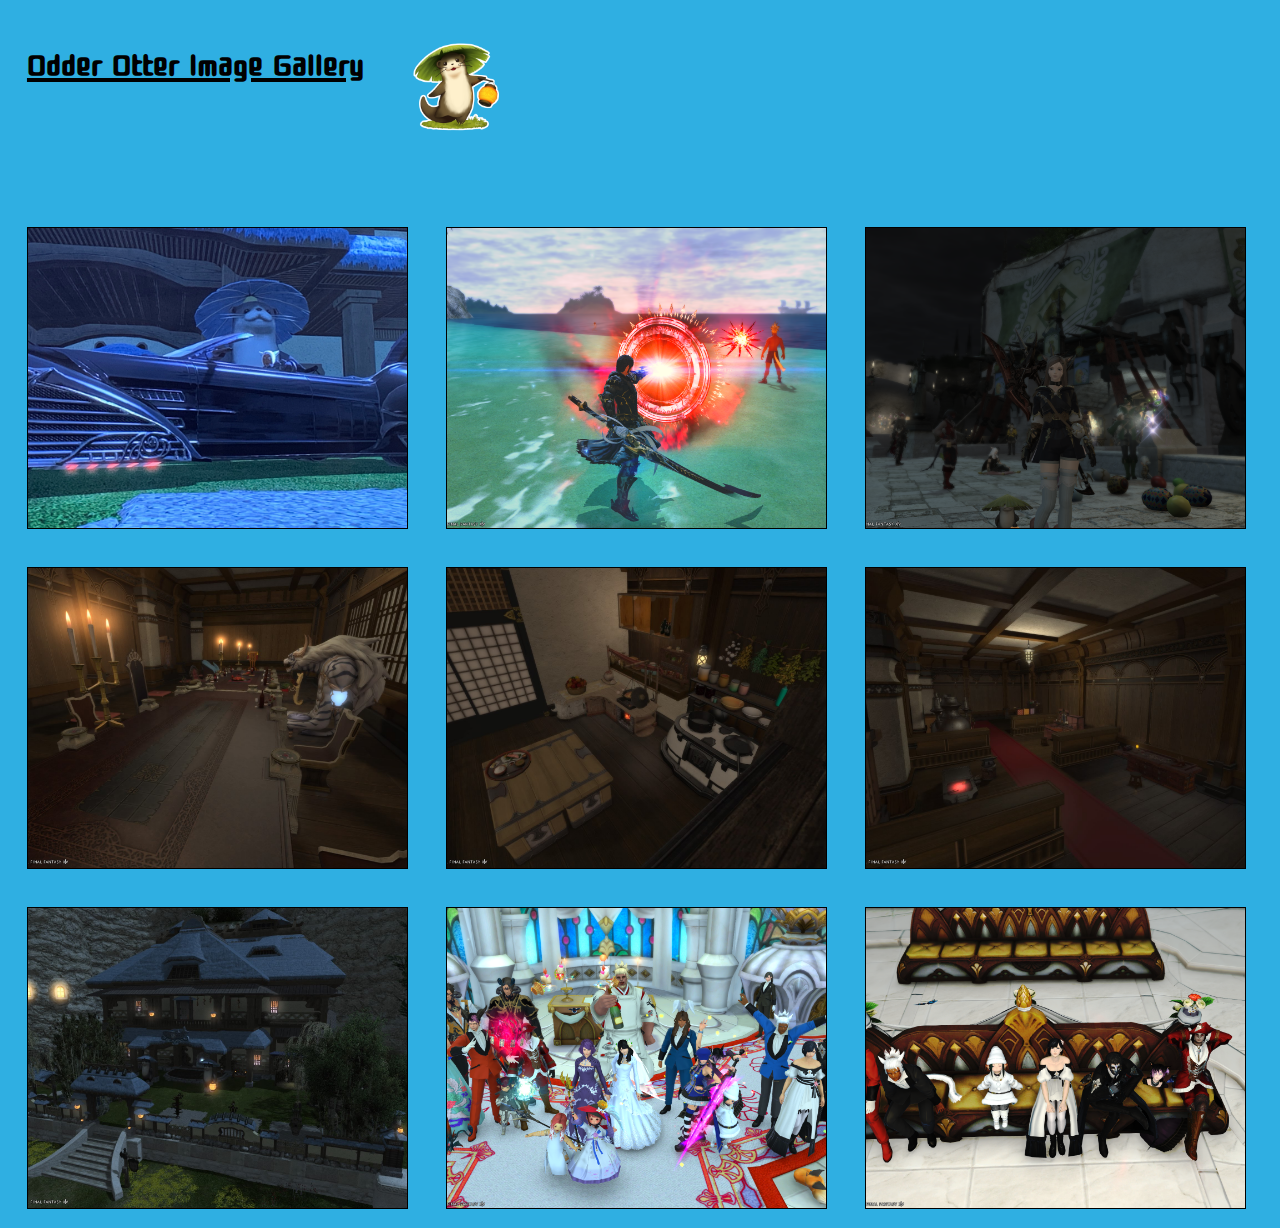
==== Odder_Otters/odderGallery/imageGallery.html @ 3eeb911a "Added skeleton for image gallery" ====
<!DOCTYPE html>
<html>
<head>
	<title>Image Gallery</title>
	<link href="https://fonts.googleapis.com/css?family=Cute+Font" rel="stylesheet">
	<link rel="stylesheet" type="text/css" href="imageGallery.css">
</head>
<body>

<div class="together" id="header"><h1 id="textOdder">Odder Otter Image Gallery</h1></div>
<div class="together" id="box"><img id="Logo" src="odderOdderLogo.png"></div>




<div class="image image1"></div>
<div class="image image2"></div>
<div class="image image3"></div>
<div class="image image4"></div>
<div class="image image5"></div>
<div class="image image6"></div>
<div class="image image7"></div>
<div class="image image8"></div>
<div class="image image9"></div>
</body>
</html>
---- Odder_Otters/odderGallery/imageGallery.css ----
body {
	background-color: #2FAFE2;
}

.image {
	height: 300px;
	width: 30%;
	margin: 1.50%;
	float: left;
	background-size: cover;
	background-position:center center;
	border: 1px solid black;
}

#textOdder {
	text-decoration: underline;
	font-family: "Cute Font", cursive;
	font-size: 45px;
}

#Logo {
	height: 100px;
	width: 100px;
	padding-top: 30px;
}

#header{
	width: 30%;
	height: 100px;
	margin-left: 1.50%;
	/*background-color: blue;*/
	margin-bottom: 100px;
}

#box {
	width: 40%;
	height: 100px;
	/*background-color: red;*/
	margin-bottom: 100px;
}
.together {
	float: left;
}

.image1 {
	background-image: url(odderOdder1.jpg);
}

.image2 {
	background-image: url(odderOdder2.png);
}

.image3 {
	background-image: url(odderOdder3.jpg);
}

.image4 {
	background-image: url(odderOdder4.jpg);
}

.image5 {
	background-image: url(odderOdder5.jpg);
}

.image6 {
	background-image: url(odderOdder6.jpg);
}

.image7 {
	background-image: url(odderOdder7.jpg);
}

.image8 {
	background-image: url(odderOdder8.png);
}

.image9 {
	background-image: url(odderOdder9.png);
}
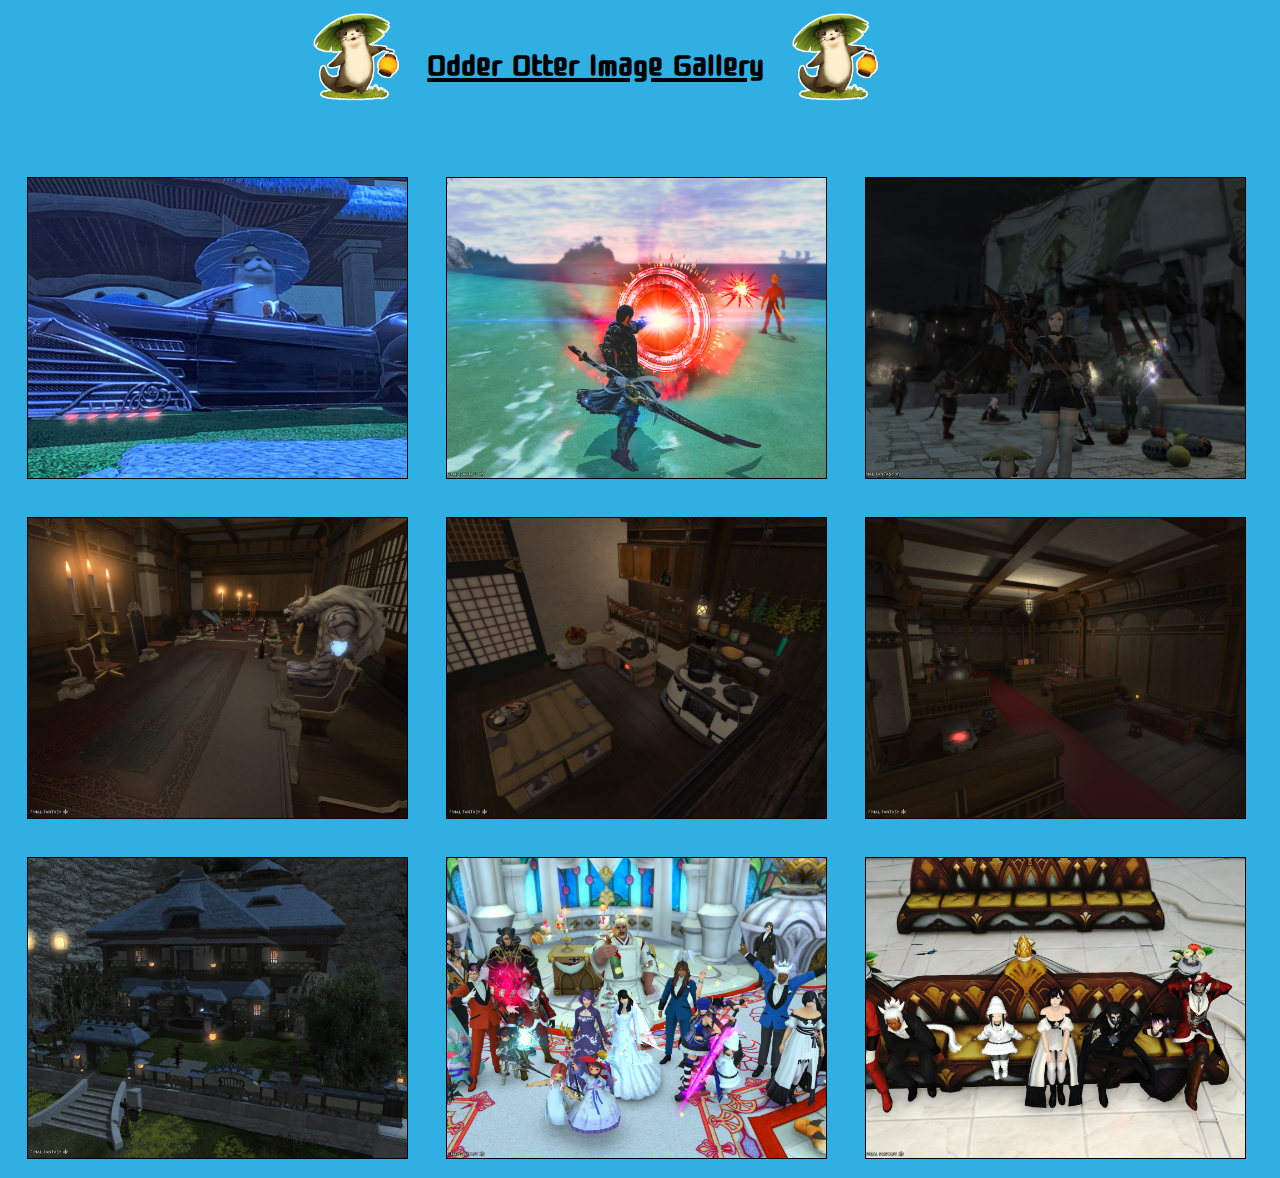
==== commit fdc707d4: "All new work to be done one this branch...Updated" ====
--- a/Odder_Otters/odderGallery/imageGallery.html
+++ b/Odder_Otters/odderGallery/imageGallery.html
@@ -6,9 +6,9 @@
 	<link rel="stylesheet" type="text/css" href="imageGallery.css">
 </head>
 <body>
-
+<div class="together" id="box1"><img id="syn" class="Logo" src="odderOdderLogo.png"></div>
 <div class="together" id="header"><h1 id="textOdder">Odder Otter Image Gallery</h1></div>
-<div class="together" id="box"><img id="Logo" src="odderOdderLogo.png"></div>
+<div class="together" id="box"><img class="Logo" src="odderOdderLogo.png"></div>
 
 
 
--- a/Odder_Otters/odderGallery/imageGallery.css
+++ b/Odder_Otters/odderGallery/imageGallery.css
@@ -16,28 +16,42 @@
 	text-decoration: underline;
 	font-family: "Cute Font", cursive;
 	font-size: 45px;
+	text-align: center;
+
 }
 
-#Logo {
+#syn {
+    float: right;
+}
+
+.Logo {
 	height: 100px;
 	width: 100px;
-	padding-top: 30px;
+
 }
 
 #header{
 	width: 30%;
 	height: 100px;
+	/*background-color: blue;*/
+	margin-bottom: 50px;
+}
+
+#box1 {
+	width: 30%;
+	height: 100px;
+	/*background-color: green;*/
+	margin-bottom: 50px;
 	margin-left: 1.50%;
-	/*background-color: blue;*/
-	margin-bottom: 100px;
 }
 
 #box {
-	width: 40%;
+	width: 30%;
 	height: 100px;
 	/*background-color: red;*/
-	margin-bottom: 100px;
+	margin-bottom: 50px;
 }
+
 .together {
 	float: left;
 }
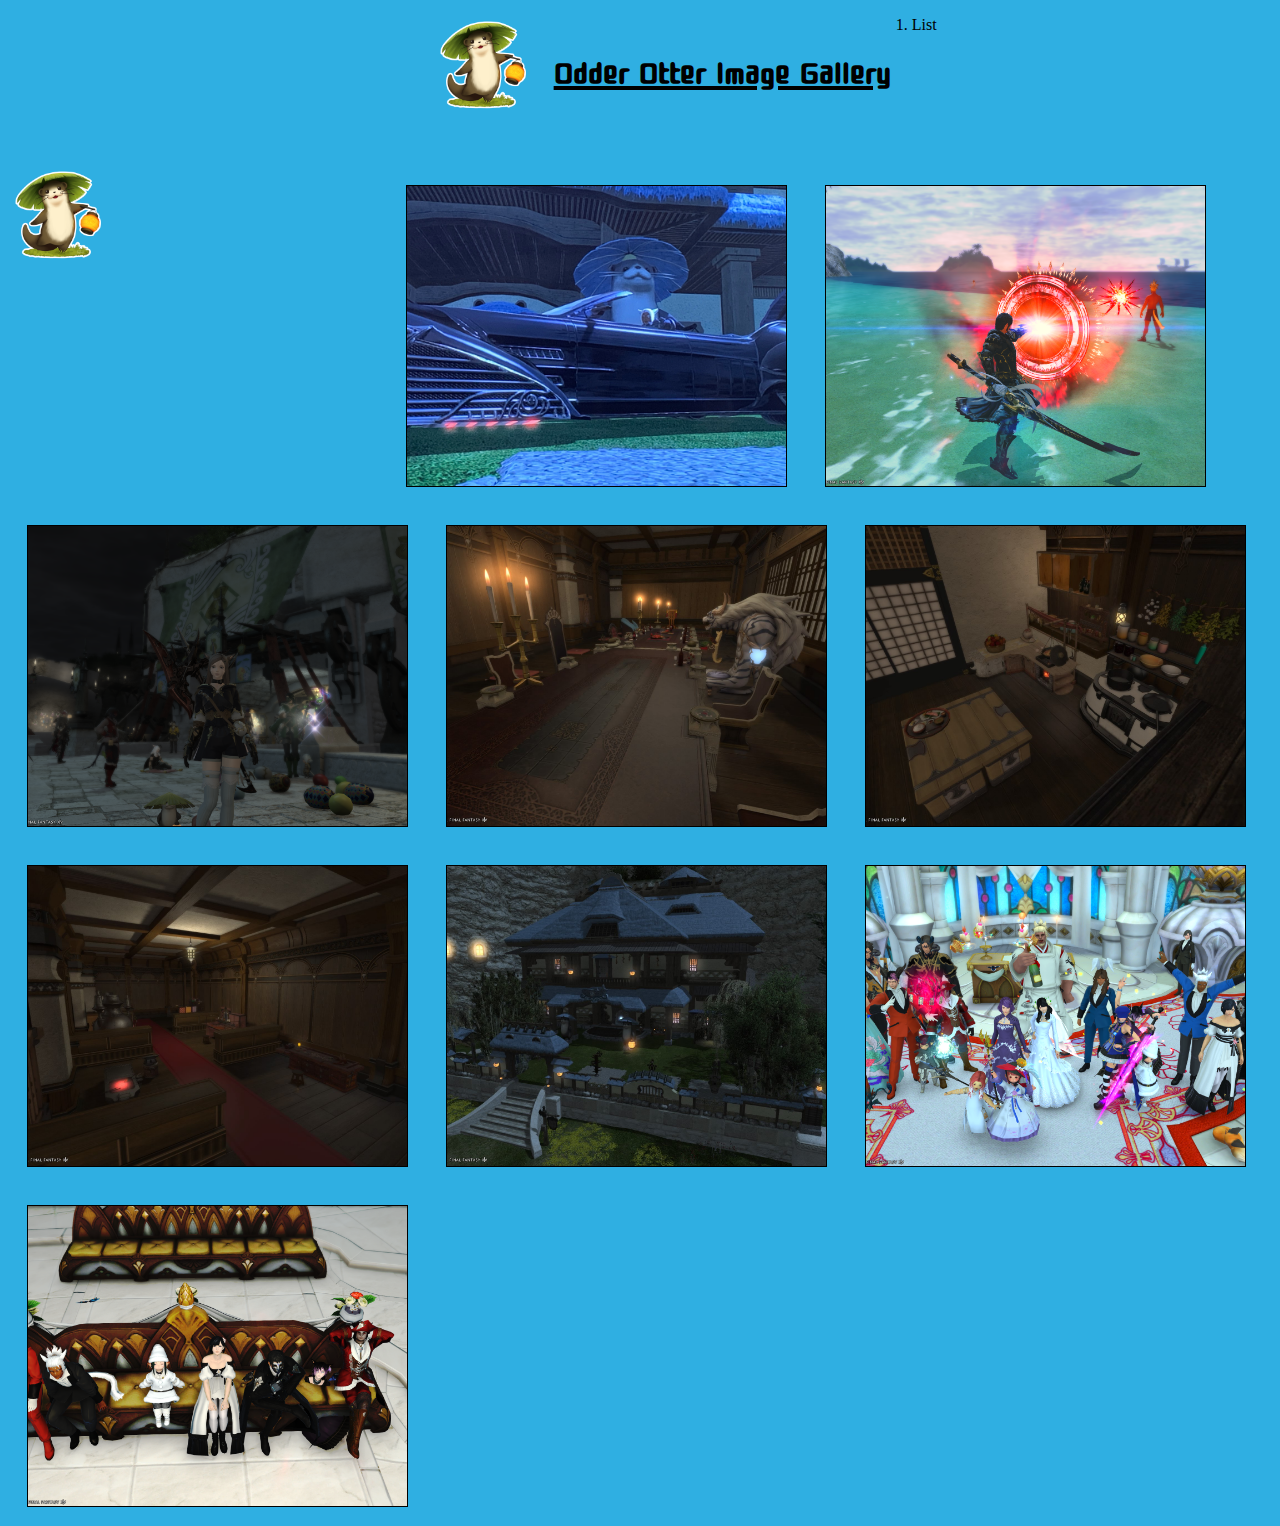
==== commit 26ff31f0: "Added comments, must clone from gallery branch" ====
--- a/Odder_Otters/odderGallery/imageGallery.html
+++ b/Odder_Otters/odderGallery/imageGallery.html
@@ -22,5 +22,11 @@
 <div class="image image7"></div>
 <div class="image image8"></div>
 <div class="image image9"></div>
+
+<div>
+	<ol>
+		<li>List</li>
+	</ol>
+</div>
 </body>
 </html>--- a/Odder_Otters/odderGallery/imageGallery.css
+++ b/Odder_Otters/odderGallery/imageGallery.css
@@ -2,6 +2,7 @@
 	background-color: #2FAFE2;
 }
 
+/*Formatting for the images, these are organized into individual divs*/
 .image {
 	height: 300px;
 	width: 30%;
@@ -12,6 +13,7 @@
 	border: 1px solid black;
 }
 
+/*This is the headers text*/
 #textOdder {
 	text-decoration: underline;
 	font-family: "Cute Font", cursive;
@@ -20,16 +22,19 @@
 
 }
 
+/*ID setup for the image to the left of the header to have it float up against the header div*/
 #syn {
     float: right;
 }
 
+/*Class for both logos to compress the image to a good size*/
 .Logo {
 	height: 100px;
 	width: 100px;
 
 }
 
+/*header div used to contain header info*/
 #header{
 	width: 30%;
 	height: 100px;
@@ -37,14 +42,16 @@
 	margin-bottom: 50px;
 }
 
+/*Div setup for the image to the left of the header NOTE! This needs work, need to split them up so they are perfectly centered 40% is not ok*/
 #box1 {
-	width: 30%;
+	width: 40%;
 	height: 100px;
 	/*background-color: green;*/
 	margin-bottom: 50px;
 	margin-left: 1.50%;
 }
 
+/*Div setup for the image to the right of the header*/
 #box {
 	width: 30%;
 	height: 100px;
@@ -52,10 +59,12 @@
 	margin-bottom: 50px;
 }
 
+/*Class setup to allow divs to horizontally line up*/
 .together {
 	float: left;
 }
 
+/*Currently how the images are setup, each image has the class image and nth-of-image, image is the formatting for the grid*/
 .image1 {
 	background-image: url(odderOdder1.jpg);
 }
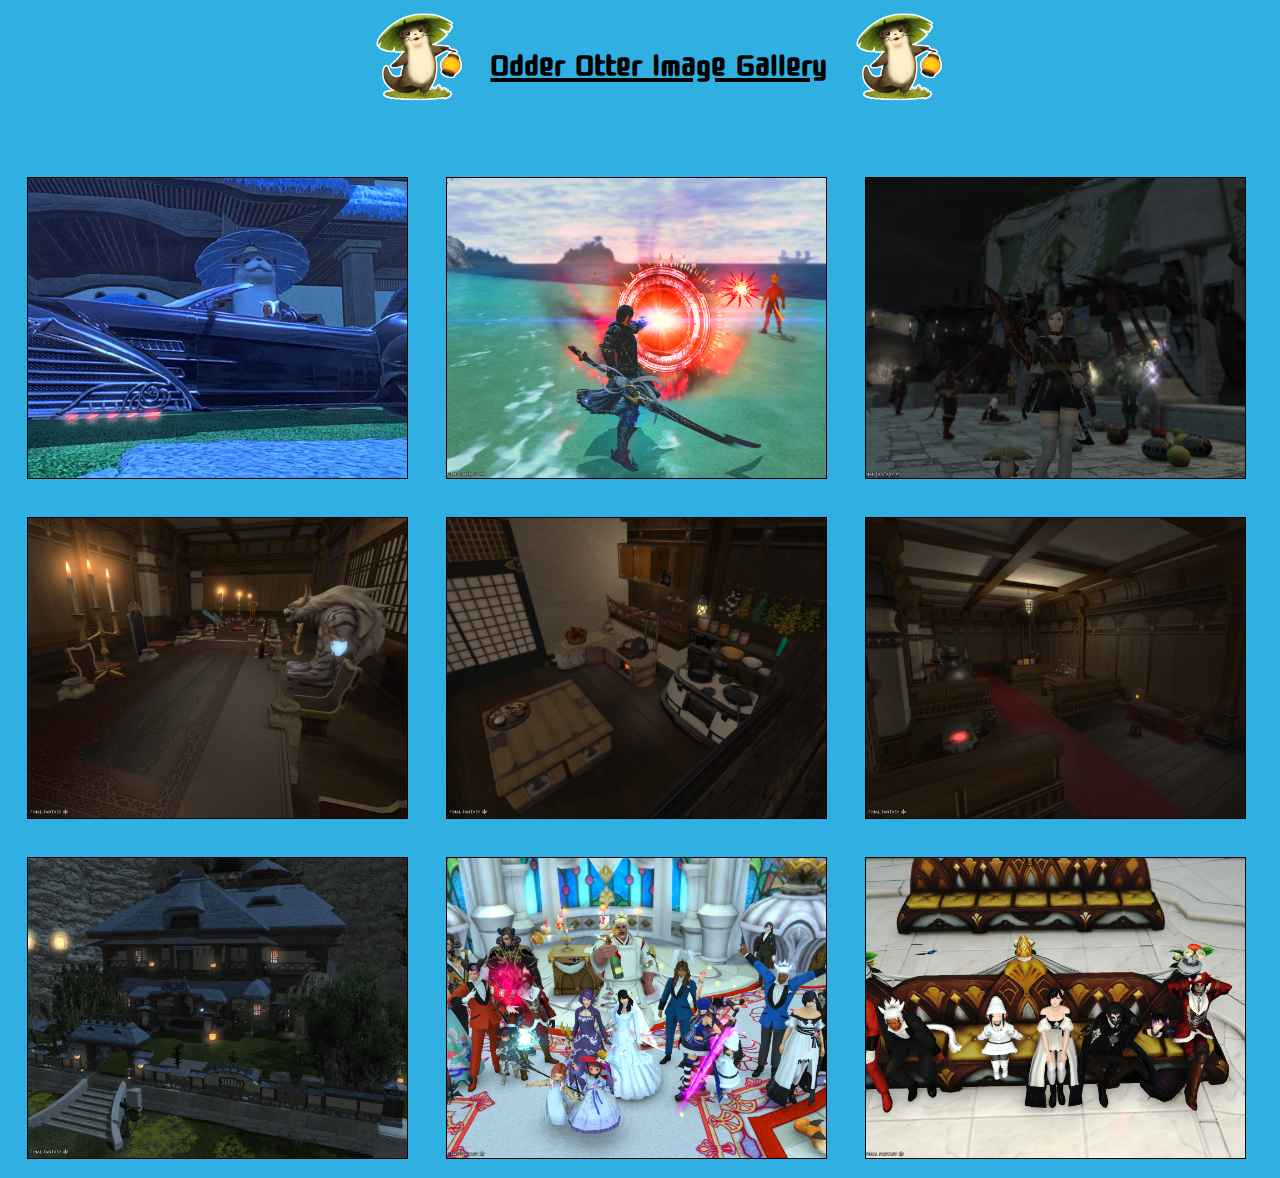
==== commit f169f3e7: "Fatal mistake fixed" ====
--- a/Odder_Otters/odderGallery/imageGallery.html
+++ b/Odder_Otters/odderGallery/imageGallery.html
@@ -23,10 +23,6 @@
 <div class="image image8"></div>
 <div class="image image9"></div>
 
-<div>
-	<ol>
-		<li>List</li>
-	</ol>
-</div>
+
 </body>
 </html>--- a/Odder_Otters/odderGallery/imageGallery.css
+++ b/Odder_Otters/odderGallery/imageGallery.css
@@ -44,7 +44,7 @@
 
 /*Div setup for the image to the left of the header NOTE! This needs work, need to split them up so they are perfectly centered 40% is not ok*/
 #box1 {
-	width: 40%;
+	width: 35%;
 	height: 100px;
 	/*background-color: green;*/
 	margin-bottom: 50px;
